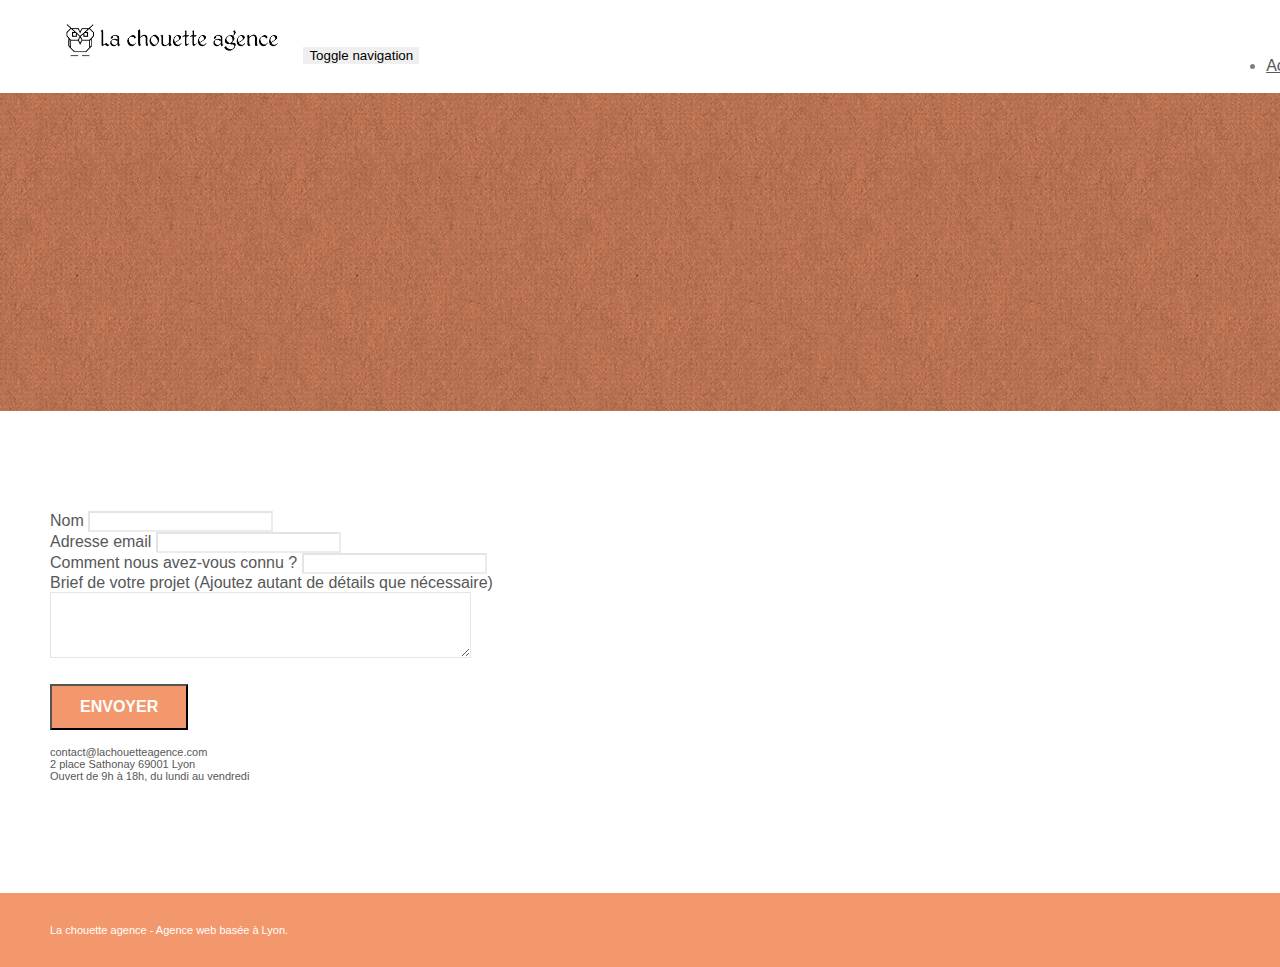
==== page2.html @ 9d800406 "Add files via upload" ====
<!doctype html>
<html lang="Default">
<head>
    <meta charset="utf-8">
    <meta name="keywords" content="">
    <meta name="description" content="">
    <meta name="viewport" content="width=device-width, initial-scale=1.0, viewport-fit=cover">
    <link rel="shortcut icon" type="image/png" href="favicon.jpg">
    
	<link rel="stylesheet" type="text/css" href="./css/bootstrap.min.css">
	<link rel="stylesheet" type="text/css" href="style.css">
	<link rel="stylesheet" type="text/css" href="./css/font-awesome.min.css">
	<link rel="stylesheet" type="text/css" href="./css/et-line.min.css">
	
    
	<script src="./js/jquery-2.1.0.min.js"></script>
	<script src="./js/bootstrap.min.js"></script>
	<script src="./js/blocs.min.js"></script>
	<script src="./js/jqBootstrapValidation.js"></script>
	<script src="./js/formHandler.js"></script>
    <title>page2</title>

    
<!-- Analytics -->
 
<!-- Analytics END -->
    
</head>
<body>
<!-- Principal conteneur -->
<div class="page-container">
    
<!-- bloc-0 -->
<div class="bloc bgc-white l-bloc " id="bloc-0">
	<div class="container bloc-sm">
		<nav class="navbar row">
			<div class="navbar-header">
				<a class="navbar-brand" href="index.html"><img src="img/la-chouette-agence.png" alt="atlanta web design logo" height="40" /></a>
				<button id="nav-toggle" type="button" class="ui-navbar-toggle navbar-toggle" data-toggle="collapse" data-target=".navbar-1">
					<span class="sr-only">Toggle navigation</span><span class="icon-bar"></span><span class="icon-bar"></span><span class="icon-bar"></span>
				</button>
			</div>
			<div class="collapse navbar-collapse navbar-1 special-dropdown-nav">
				<ul class="site-navigation nav navbar-nav">
					<li>
						<a href="index.html">Accueil</a>
					</li>
					<li>
					</li>
					<li>
						<a href="page2.html">page2 &gt;</a>
					</li>
				</ul>
			</div>
		</nav>
	</div>
</div>
<!-- bloc-0 END -->

<!-- bloc-6 -->
<div class="bloc bg-dots-bg bg-repeat bgc-atomic-tangerine d-bloc bloc-bg-texture texture-paper" id="bloc-6">
	<div class="container bloc-lg">
		<div class="row">
			<div class="col-sm-12">
				<h1 class="text-center hero-bloc-text tc-white">
					Parlons web design !
				</h1>
				<p class="text-center mg-lg tc-white tight-width-whitespace">
					Nous sommes ravis que vous souhaitiez collaborer avec notre agence.<br>
					Parlez-nous de votre projet en complétant le formulaire ci-dessous.
				</p>
			</div>
		</div>
	</div>
</div>
<!-- bloc-6 END -->

<!-- bloc-7 -->
<div class="bloc bgc-white l-bloc" id="bloc-7">
	<div class="container bloc-lg">
		<div class="row">
			<div class="col-sm-6">
				<form id="form_1" novalidate success-msg="Your message has been sent." fail-msg="Sorry it seems that our mail server is not responding, Sorry for the inconvenience!">
					<div class="form-group">
						<label>
							Nom
						</label>
						<input id="name" class="form-control" required />
					</div>
					<div class="form-group">
						<label>
							Adresse email
						</label>
						<input id="email" class="form-control" type="email" required />
					</div>
					<div class="form-group">
						<label>
							Comment nous avez-vous connu ?
						</label>
						<input class="form-control" type="email" required id="input_504" />
					</div>
					<div class="form-group">
						<label>
							Brief de votre projet (Ajoutez autant de détails que nécessaire)<br>
						</label><textarea id="message" class="form-control" rows="4" cols="50" required></textarea>
					</div> 
					<button class="bloc-button btn btn-lg btn-block cta-hero btn-atomic-tangerine" type="submit">
						Envoyer
					</button>
				</form>
			</div>
			<div class="col-sm-6">
				<p>
					contact@lachouetteagence.com<br>2 place Sathonay 69001 Lyon<br>Ouvert de 9h à 18h, du lundi au vendredi<br>
				</p>
			</div>
		</div>
	</div>
</div>
<!-- bloc-7 END -->

<!-- ScrollToTop Button -->
<a class="bloc-button btn btn-d scrollToTop" onclick="scrollToTarget('1')"><span class="fa fa-chevron-up"></span></a>
<!-- ScrollToTop Button END-->


<!-- Footer - bloc-8 -->
<div class="bloc bgc-atomic-tangerine d-bloc" id="bloc-8">
	<div class="container bloc-sm">
		<div class="row">
			<div class="col-sm-12">
				<p class="text-center white">
					La chouette agence - Agence web basée à Lyon.<br>
				</p>
				<div class="row row-no-gutters social">
					<div class="col-sm-3">
						<div class="text-center">
							<a class="social" href="index.html"><span class="fa fa-twitter icon-md"></span></a>
						</div>
					</div>
					<div class="col-sm-3">
						<div class="text-center">
							<a class="social" href="index.html"><span class="fa fa-facebook icon-md"></span></a>
						</div>
					</div>
					<div class="col-sm-3">
						<div class="text-center">
							<a class="social" href="index.html"><span class="fa fa-dribbble icon-md"></span></a>
						</div>
					</div>
					<div class="col-sm-3">
						<div class="text-center">
							<a class="social" href="index.html"><span class="fa fa-instagram icon-md"></span></a>
						</div>
					</div>
				</div>
			</div>
		</div>
	</div>
</div>
<!-- Footer - bloc-8 END -->

</div>
<!-- Principal conteneur END -->
    

</body>
</html>
---- style.css ----
body {
    margin: 0;
    padding: 0;
    background: #FFF;
    overflow-x: hidden;
    -webkit-font-smoothing: antialiased;
    -moz-osx-font-smoothing: grayscale;
}

a,
button {
    transition: all .3s ease-in-out;
    outline: none!important;
}

a:hover {
    text-decoration: none;
    cursor: pointer;
}

#page-loading-blocs-notifaction {
    position: fixed;
    top: 0;
    bottom: 0;
    width: 100%;
    z-index: 100000;
    background: #FFFFFF url("img/pageload-spinner.gif") no-repeat center center;
}

.bloc {
    width: 100%;
    clear: both;
    background: 50% 50% no-repeat;
    padding: 0 50px;
    -webkit-background-size: cover;
    -moz-background-size: cover;
    -o-background-size: cover;
    background-size: cover;
    position: relative;
}

.bloc .container {
    padding-left: 0;
    padding-right: 0;
}

.bloc-lg {
    padding: 100px 50px;
}

.bloc-md {
    padding: 50px;
}

.bloc-sm {
    padding: 20px 50px;
}

.bg-center,
.bg-l-edge,
.bg-r-edge,
.bg-t-edge,
.bg-b-edge,
.bg-tl-edge,
.bg-bl-edge,
.bg-tr-edge,
.bg-br-edge,
.bg-repeat {
    -webkit-background-size: auto!important;
    -moz-background-size: auto!important;
    -o-background-size: auto!important;
    background-size: auto!important;
}

.bg-repeat {
    background: repeat;
}

.bg-t-edge {
    background: top no-repeat;
}

.bloc-bg-texture::before {
    content: "";
    background-size: 2px 2px;
    position: absolute;
    top: 0;
    bottom: 0;
    left: 0;
    right: 0;
}

.texture-paper::before {
    background: url("img/texture-paper.png");
    background-size: 280px 280px;
}

.b-parallax {
    background-attachment: fixed;
}

.d-bloc {
    color: rgba(255, 255, 255, .7);
}

.d-bloc button:hover {
    color: rgba(255, 255, 255, .9);
}

.d-bloc .icon-round,
.d-bloc .icon-square,
.d-bloc .icon-rounded,
.d-bloc .icon-semi-rounded-a,
.d-bloc .icon-semi-rounded-b {
    border-color: rgba(255, 255, 255, .9);
}

.d-bloc .divider-h span {
    border-color: rgba(255, 255, 255, .2);
}

.d-bloc .a-btn,
.d-bloc .navbar a,
.d-bloc .navbar-brand,
.d-bloc a .icon-sm,
.d-bloc a .icon-md,
.d-bloc a .icon-lg,
.d-bloc a .icon-xl,
.d-bloc h1 a,
.d-bloc h2 a,
.d-bloc h3 a,
.d-bloc h4 a,
.d-bloc h5 a,
.d-bloc h6 a,
.d-bloc p a {
    color: rgba(255, 255, 255, .6);
}

.d-bloc .a-btn:hover,
.d-bloc .navbar a:hover,
.d-bloc .navbar-brand:hover,
.d-bloc a:hover .icon-sm,
.d-bloc a:hover .icon-md,
.d-bloc a:hover .icon-lg,
.d-bloc a:hover .icon-xl,
.d-bloc h1 a:hover,
.d-bloc h2 a:hover,
.d-bloc h3 a:hover,
.d-bloc h4 a:hover,
.d-bloc h5 a:hover,
.d-bloc h6 a:hover,
.d-bloc p a:hover {
    color: rgba(255, 255, 255, 1);
}

.d-bloc .navbar-toggle .icon-bar {
    background: rgba(255, 255, 255, 1);
}

.d-bloc .btn-wire,
.d-bloc .btn-wire:hover {
    color: rgba(255, 255, 255, 1);
    border-color: rgba(255, 255, 255, 1);
}

.d-bloc .panel {
    color: rgba(0, 0, 0, .5);
}

.d-bloc .panel button:hover {
    color: rgba(0, 0, 0, .7);
}

.d-bloc .panel icon {
    border-color: rgba(0, 0, 0, .7);
}

.d-bloc .panel .divider-h span {
    border-color: rgba(0, 0, 0, .1);
}

.d-bloc .panel .a-btn {
    color: rgba(0, 0, 0, .6);
}

.d-bloc .panel .a-btn:hover {
    color: rgba(0, 0, 0, 1);
}

.d-bloc .panel .btn-wire,
.d-bloc .panel .btn-wire:hover {
    color: rgba(0, 0, 0, .7);
    border-color: rgba(0, 0, 0, .3);
}

.d-bloc .panel,
.l-bloc {
    color: rgba(0, 0, 0, .5);
}

.d-bloc .panel button:hover,
.l-bloc button:hover {
    color: rgba(0, 0, 0, .7);
}

.l-bloc .icon-round,
.l-bloc .icon-square,
.l-bloc .icon-rounded,
.l-bloc .icon-semi-rounded-a,
.l-bloc .icon-semi-rounded-b {
    border-color: rgba(0, 0, 0, .7);
}

.d-bloc .panel .divider-h span,
.l-bloc .divider-h span {
    border-color: rgba(0, 0, 0, .1);
}

.d-bloc .panel .a-btn,
.l-bloc .a-btn,
.l-bloc .navbar a,
.l-bloc .navbar-brand,
.l-bloc a .icon-sm,
.l-bloc a .icon-md,
.l-bloc a .icon-lg,
.l-bloc a .icon-xl,
.l-bloc h1 a,
.l-bloc h2 a,
.l-bloc h3 a,
.l-bloc h4 a,
.l-bloc h5 a,
.l-bloc h6 a,
.l-bloc p a {
    color: rgba(0, 0, 0, .6);
}

.d-bloc .panel .a-btn:hover,
.l-bloc .a-btn:hover,
.l-bloc .navbar a:hover,
.l-bloc .navbar-brand:hover,
.l-bloc a:hover .icon-sm,
.l-bloc a:hover .icon-md,
.l-bloc a:hover .icon-lg,
.l-bloc a:hover .icon-xl,
.l-bloc h1 a:hover,
.l-bloc h2 a:hover,
.l-bloc h3 a:hover,
.l-bloc h4 a:hover,
.l-bloc h5 a:hover,
.l-bloc h6 a:hover,
.l-bloc p a:hover {
    color: rgba(0, 0, 0, 1);
}

.l-bloc .navbar-toggle .icon-bar {
    color: rgba(0, 0, 0, .6);
}

.d-bloc .panel .btn-wire,
.d-bloc .panel .btn-wire:hover,
.l-bloc .btn-wire,
.l-bloc .btn-wire:hover {
    color: rgba(0, 0, 0, .7);
    border-color: rgba(0, 0, 0, .3);
}

.voffset {
    margin-top: 30px;
}

.voffset-lg {
    margin-top: 80px;
}

.row-no-gutters {
    margin-right: 0;
    margin-left: 0;
}

.row.row-no-gutters > [class^="col-"],
.row.row-no-gutters > [class*=" col-"] {
    padding-right: 0;
    padding-left: 0;
}

#bloc-1-hero h1 {
    font-size: 32px;
}

.navbar {
    margin-bottom: 0;
    z-index: 1;
}

.navbar-brand {
    height: auto;
    padding: 3px 15px;
    font-size: 25px;
    font-weight: normal;
    font-weight: 600;
    line-height: 44px;
}

.navbar-brand img {
    max-height: 200px;
    margin: 0 5px 0 0;
    display: inline;
}

.navbar-brand img[src$=svg] {
    min-width: 100px;
}

.nav-center .navbar-brand img {
    margin: 0;
}

.navbar .nav {
    padding-top: 2px;
    margin-right: -16px;
    float: right;
    z-index: 1;
}

.nav > li {
    float: left;
    margin-top: 4px;
    font-size: 16px;
}

.navbar-nav .open .dropdown-menu > li > a {
    text-align: inherit;
}

.nav > li a:hover,
.nav > li a:focus {
    background: transparent;
}

.navbar-toggle {
    margin: 10px 10px 0 0;
    border: 0px;
}

.navbar-toggle:hover {
    background: transparent!important;
}

.navbar-toggle .icon-bar {
    background-color: rgba(0, 0, 0, .5);
    width: 26px;
}

.nav-invert .navbar .nav {
    float: left;
}

.nav-invert .navbar-header,
.nav-invert .navbar-brand {
    float: right;
    position: relative;
    z-index: 2;
}

@media (min-width: 768px) {
    .site-navigation {
        position: absolute;
        top: 50%;
        right: 20px;
        transform: translate(0, -50%);
        -webkit-transform: translateY(-50%);
    }
    .nav > li .dropdown-menu a,
    .nav > li .dropdown-menu a:hover {
        color: #484848;
    }
    .nav-invert .site-navigation {
        left: 0;
        right: 0;
    }
    .nav-center {
        text-align: center;
    }
    .nav-center .navbar-header {
        width: 100%;
    }
    .nav-center .navbar-header,
    .nav-center .navbar-brand,
    .nav-center .nav > li {
        float: none;
        display: inline-block;
    }
    .nav-center .site-navigation {
        position: relative;
        width: 100%;
        right: 0;
        margin-right: 0px;
        margin-top: 20px;
    }
    .nav-center.mini-nav .navbar-toggle {
        float: none;
        margin: 10px auto 0;
    }
}

.nav > li > .dropdown a {
    background: none!important;
    display: block;
    padding: 14px 15px;
}

nav .caret {
    margin: 0 5px;
}

.dropdown-menu .dropdown-menu {
    top: -8px;
    left: 100%;
}

.dropdown-menu .dropmenu-flow-right {
    top: 100%;
    left: 0;
    margin-left: -1px;
    border-top-left-radius: 0;
    border-top-right-radius: 0;
}

.dropdown-menu .dropdown span {
    border: 4px solid black;
    border-top-color: transparent;
    border-right-color: transparent;
    border-bottom-color: transparent;
    margin: 6px -5px 0 0!important;
    float: right;
}

.mg-md {
    margin-top: 10px;
    margin-bottom: 20px;
}

.mg-lg {
    margin-top: 10px;
    margin-bottom: 40px;
}

.btn {
    margin: 0 5px 5px 0;
}

.btn.pull-right {
    margin: 0 0 5px 5px;
}

.btn-d,
.btn-d:hover,
.btn-d:focus {
    color: #FFF;
    background: rgba(0, 0, 0, .3);
}

button {
    outline: none!important;
}

.btn-rd {
    border-radius: 40px;
}

.btn-clean {
    border: 1px solid rgba(0, 0, 0, .08);
    border-bottom-color: rgba(0, 0, 0, .1);
    text-shadow: 0 1px 0 rgba(0, 0, 1, .1);
    box-shadow: 0 1px 3px rgba(0, 0, 1, .25), inset 0 1px 0 0 rgba(255, 255, 255, .15);
}

.icon-md {
    font-size: 30px!important;
}

.icon-lg {
    font-size: 60px!important;
}

.sm-shadow {
    text-shadow: 0 1px 2px rgba(0, 0, 0, .3);
}

.panel-sq,
.panel-sq .panel-heading,
.panel-sq .panel-footer {
    border-radius: 0;
}

.panel-rd {
    border-radius: 30px;
}

.panel-rd .panel-heading {
    border-radius: 29px 29px 0 0;
}

.panel-rd .panel-footer {
    border-radius: 0 0 29px 29px;
}

.form-control {
    border-color: rgba(0, 0, 0, .1);
    box-shadow: none;
}

.scrollToTop {
    width: 40px;
    height: 40px;
    position: fixed;
    bottom: 20px;
    right: 20px;
    opacity: 0;
    z-index: 500;
    transition: all .3s ease-in-out;
}

.scrollToTop span {
    margin-top: 6px;
}

.showScrollTop {
    font-size: 14px;
    opacity: 1;
}

a[data-lightbox] {
    position: relative;
    display: block;
    text-align: center;
}

a[data-lightbox]:hover::before {
    content: "+";
    font-family: "HelveticaNeue-Light", "Helvetica Neue Light", "Helvetica Neue", Helvetica, Arial;
    font-size: 32px;
    width: 50px;
    height: 50px;
    margin-left: -25px;
    border-radius: 50%;
    background: rgba(0, 0, 0, .6);
    color: #FFF;
    font-weight: 100;
    z-index: 1;
    position: absolute;
    top: 50%;
    transform: translateY(-50%);
    -webkit-transform: translateY(-50%);
}

a[data-lightbox]:hover img {
    opacity: 0.6;
    -webkit-animation-fill-mode: none;
    animation-fill-mode: none;
}

#lightbox-modal {
    display: flex;
    align-items: center;
}

#lightbox-modal .modal-dialog {
    width: 90%;
    max-width: 900px;
    margin: 0 auto 0;
}

#lightbox-modal .modal-dialog img {
    max-height: 90vh;
    margin: 0 auto;
}

.lightbox-caption {
    padding: 20px;
    color: #FFF;
    background: rgba(0, 0, 0, .5);
    position: absolute;
    left: 15px;
    right: 15px;
    bottom: 5px;
}

.close-lightbox {
    color: #FFF;
    font-size: 30px;
    position: absolute;
    top: 20px;
    right: 20px;
    z-index: 20;
    background: rgba(0, 0, 0, .5);
    border: none;
    line-height: 30px;
    padding: 0 9px 5px;
    opacity: 0.3;
}

.close-lightbox:hover,
.next-lightbox:hover,
.prev-lightbox:hover {
    opacity: 1.0;
    color: #FFF;
}

.next-lightbox,
.prev-lightbox {
    font-size: 20px;
    color: rgba(255, 255, 255, .9);
    background: rgba(0, 0, 0, .5);
    transition: all .2s ease-in-out;
    position: absolute;
    top: 45%;
    z-index: 1;
    opacity: 0.4;
}

.next-lightbox {
    padding: 6px 8px 1px 13px;
    right: 25px;
}

.prev-lightbox {
    padding: 6px 13px 1px 10px;
    left: 25px;
}

.snapshot-lb .modal-body {
    padding-bottom: 45px;
}

.snapshot-lb .lightbox-caption {
    padding: 0;
    color: rgba(0, 0, 0, .5);
    background: none;
}

h1,
h2,
h3,
h4,
h5,
h6,
p,
label,
.btn,
a {
    font-family: "helvetica";
    font-weight: 400;
    color: #575757!important;
}

.container {
    max-width: 1000px;
}

.hero-bloc-text {
    font-size: 38px;
}

.hero-bloc-text-sub {
    font-size: 36px;
}

.statement-bloc-text {
    line-height: 26px;
    font-style: italic;
    font-size: 20px;
    text-align: center;
    font-weight: lighter;
    max-width: 520px;
    margin: auto auto auto auto;
}

p {
    font-size: 11px;
}

.tight-width-whitespace {
    max-width: 600px;
    margin: auto auto auto auto;
}

.h1 {
    font-size: 20px;
    font-family: "Open Sans";
}

.cta-hero {
    margin-top: 22px;
    color: #FFFFFF!important;
    text-transform: uppercase;
    padding: 12px 28px 12px 28px;
    font-size: 16px;
    font-weight: 700;
}

.social {
    max-width: 400px;
    margin: auto auto auto auto;
}

h2 {
    font-size: 22px;
    line-height: 1.4em;
}

h3 {
    font-size: 15px;
    text-transform: uppercase;
    font-weight: 700;
    color: #333333!important;
}

.med-width-whitespace {
    max-width: 800px;
    margin: auto auto auto auto;
    box-shadow: 0px 0px 0px #000000;
}

h1 {
    color: #333333!important;
}

h4 {
    color: #333333!important;
}

.icons {
    margin-bottom: 14px;
    margin-top: 24px;
}

.white {
    color: #FFFFFF!important;
}

.portfolio-thumb {
    margin-bottom: 24px;
}

.portfolio-row {
    margin-bottom: 44px;
    margin-top: 50px;
}

.avatar {
    box-shadow: 0px 4px 9px rgba(0, 0, 0, 0.3);
}

.black-background {
    background-color: rgba(165, 147, 99, 0.7);
    padding: 40px 40px 40px 40px;
}

.bold-link {
    font-weight: 900;
    text-decoration: underline!important;
}

.bgc-white {
    background-color: #FFFFFF;
}

.bgc-dark-slate-blue {
    background-color: #364577;
}

.bgc-atomic-tangerine {
    background-color: #F3976C;
}

.tc-white {
    color: #F3976C!important;
}

.btn-atomic-tangerine {
    background: #F3976C;
    color: #FFFFFF!important;
}

.btn-atomic-tangerine:hover {
    background: #c27956!important;
    color: #FFFFFF!important;
}

.ltc-white {
    color: #FFFFFF!important;
}

.ltc-white:hover {
    color: #cccccc!important;
}

.ltc-atomic-tangerine {
    color: #F3976C!important;
}

.ltc-atomic-tangerine:hover {
    color: #c27956!important;
}

.icon-dark-slate-blue {
    color: #364577!important;
    border-color: #364577!important;
}

.bg-dots-bg {
    background-image: url("img/dots-bg.png");
}

.bg-lines-h2-bg {
    background-image: url("img/lines-h2-bg.png");
}

.bg-banniere {
    background-image: url("img/la-chouette-agence-banniere.jpg");
}

.bg-presentation {
    background-image: url("img/image-de-presentation.bmp");
}

@media (max-width: 1024px) {
    .bloc {
        padding-left: 20px;
        padding-right: 20px;
    }
    .bloc.full-width-bloc,
    .bloc-tile-2.full-width-bloc .container,
    .bloc-tile-3.full-width-bloc .container,
    .bloc-tile-4.full-width-bloc .container {
        padding-left: 0;
        padding-right: 0;
    }
}

@media (max-width: 992px) and (min-width: 768px) {
    .navbar .nav {
        max-width: 80%
    }
    .nav-center.navbar .nav {
        max-width: 100%
    }
}

@media only screen and (min-device-width: 768px) and (max-device-width: 1024px) and (orientation: landscape) {
    .b-parallax {
        background-attachment: scroll;
    }
}

@media only screen and (min-device-width: 1024px) and (max-device-width: 1366px) and (-webkit-min-device-pixel-ratio: 1.5) {
    .b-parallax {
        background-attachment: scroll;
    }
}

@media (max-width: 991px) {
    .container {
        width: 100%;
    }
    .b-parallax {
        background-attachment: scroll;
    }
    .page-container,
    #hero-bloc {
        overflow-x: hidden;
        position: relative;
    }
    .bloc {
        padding-left: constant(safe-area-inset-left);
        padding-right: constant(safe-area-inset-right);
    }
    .bloc-group,
    .bloc-group .bloc {
        display: block;
        width: 100%;
    }
    .bloc-fill-screen .fill-bloc-top-edge,
    .bloc-fill-screen .fill-bloc-bottom-edge {
        padding: 0 20px;
        padding-left: constant(safe-area-inset-left);
        padding-right: constant(safe-area-inset-right);
    }
}

@media (max-width: 767px) {
    .page-container {
        overflow-x: hidden;
        position: relative;
    }
    h1,
    h2,
    h3,
    h4,
    h5,
    h6,
    p,
    #disqus_thread {
        padding-left: 10px!important;
        padding-right: 10px!important;
    }
    .b-parallax {
        background-attachment: scroll;
    }
    .navbar .nav {
        padding-top: 0;
        border-top: 1px solid rgba(0, 0, 0, .2);
        float: none!important;
    }
    .navbar.row {
        margin-left: 0;
        margin-right: 0;
    }
    .site-navigation {
        position: inherit;
        transform: none;
        -webkit-transform: none;
        -ms-transform: none;
    }
    .nav > li {
        margin-top: 0;
        border-bottom: 1px solid rgba(0, 0, 0, .1);
        background: rgba(0, 0, 0, .05);
        text-align: left;
        padding-left: 15px;
        width: 100%;
    }
    .nav > li:hover {
        background: rgba(0, 0, 0, .08);
    }
    .dropdown .dropdown a .caret {
        float: none;
        margin: 5px 0 0 10px!important;
        border: 4px solid black;
        border-bottom-color: transparent;
        border-right-color: transparent;
        border-left-color: transparent;
    }
    #hero-bloc .navbar .nav {
        background: rgba(0, 0, 0, .8);
    }
    #hero-bloc .navbar .nav a {
        color: rgba(255, 255, 255, .6);
    }
    .hero {
        padding: 50px 0;
    }
    .hero-nav {
        left: -1px;
        right: -1px;
    }
    .navbar-collapse {
        padding: 0;
        overflow-x: hidden;
        -webkit-box-shadow: none;
        box-shadow: none;
    }
    .navbar-brand img {
        max-height: 40px;
        width: auto;
    }
    .nav-invert .navbar-header {
        float: none;
        width: 100%;
    }
    .nav-invert .navbar-toggle {
        float: left;
        margin-left: 10px;
    }
    .bloc {
        padding-left: 0;
        padding-right: 0;
    }
    .bloc-xxl,
    .bloc-xl,
    .bloc-lg {
        padding: 40px 0;
    }
    .bloc-sm,
    .bloc-md {
        padding-left: 0;
        padding-right: 0;
    }
    .bloc-tile-2 .container,
    .bloc-tile-3 .container,
    .bloc-tile-4 .container,
    .bloc-fill-screen .fill-bloc-top-edge,
    .bloc-fill-screen .fill-bloc-bottom-edge {
        padding-left: 0;
        padding-right: 0;
    }
    .a-block {
        padding: 0 10px;
    }
    .btn-dwn {
        display: none;
    }
    .voffset {
        margin-top: 5px;
    }
    .voffset-md {
        margin-top: 20px;
    }
    .voffset-lg {
        margin-top: 30px;
    }
    form {
        padding: 5px;
    }
    .close-lightbox {
        display: inline-block;
    }
    .blocsapp-device-iphone5 {
        background-size: 216px 425px;
        padding-top: 60px;
        width: 216px;
        height: 425px;
    }
    .blocsapp-device-iphone5 img {
        width: 180px;
        height: 320px;
    }
}

@media (max-width: 400px) {
    .bloc {
        padding-left: 0;
        padding-right: 0;
    }
}

@media (max-width: 767px) {
    .bloc-mob-center-text {
        text-align: center;
    }
}
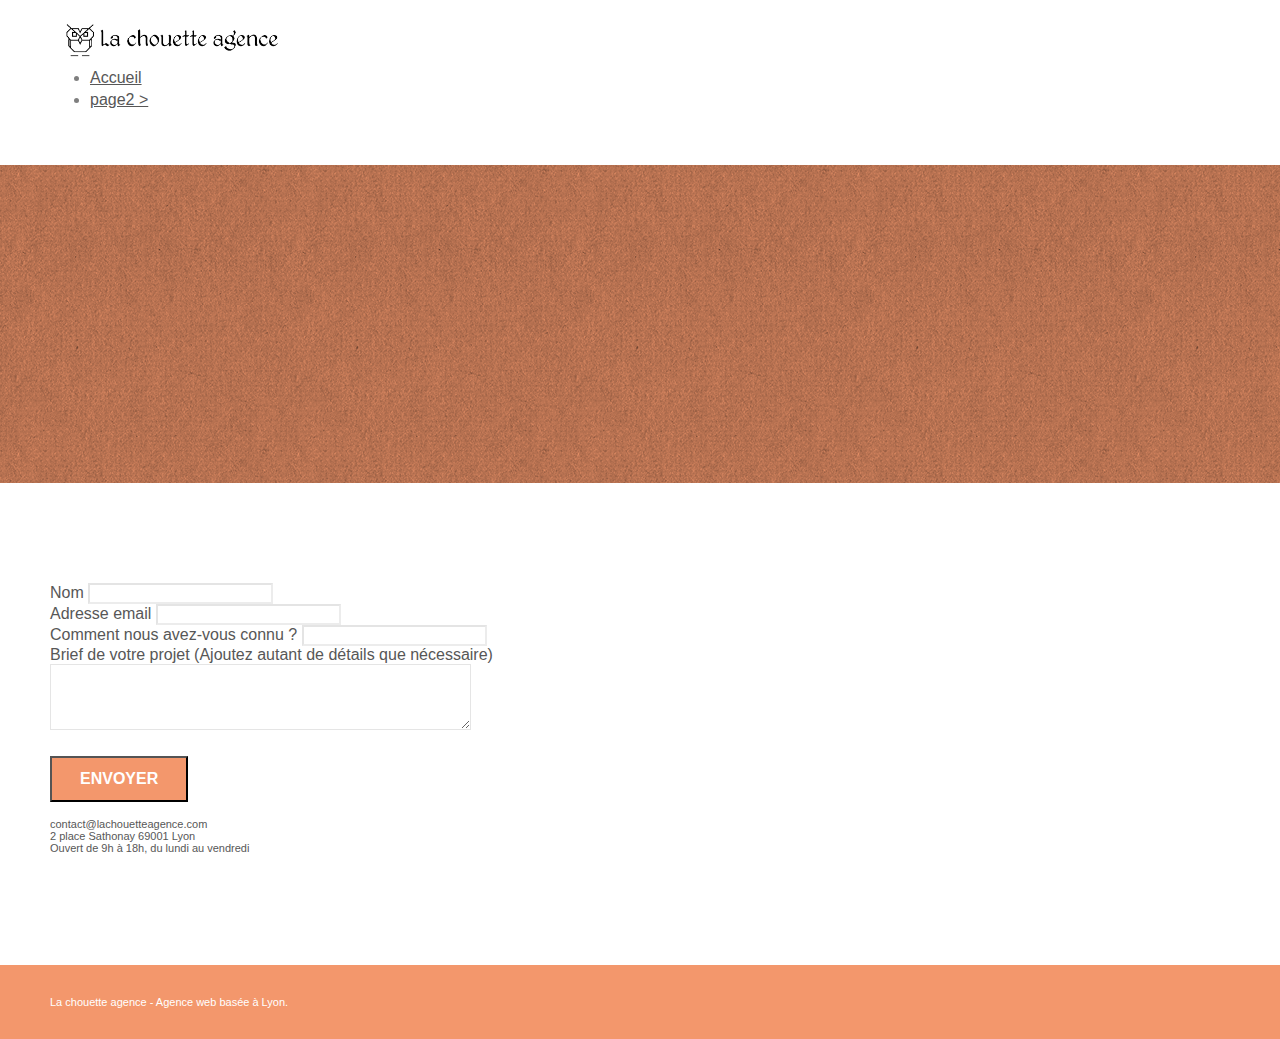
==== commit f90aa304: "test" ====
--- a/page2.html
+++ b/page2.html
@@ -36,22 +36,21 @@
 		<nav class="navbar row">
 			<div class="navbar-header">
 				<a class="navbar-brand" href="index.html"><img src="img/la-chouette-agence.png" alt="atlanta web design logo" height="40" /></a>
-				<button id="nav-toggle" type="button" class="ui-navbar-toggle navbar-toggle" data-toggle="collapse" data-target=".navbar-1">
+				<!-- <button id="nav-toggle" type="button" class="ui-navbar-toggle navbar-toggle" data-toggle="collapse" data-target=".navbar-1">
 					<span class="sr-only">Toggle navigation</span><span class="icon-bar"></span><span class="icon-bar"></span><span class="icon-bar"></span>
-				</button>
+				</button> -->
 			</div>
-			<div class="collapse navbar-collapse navbar-1 special-dropdown-nav">
-				<ul class="site-navigation nav navbar-nav">
-					<li>
-						<a href="index.html">Accueil</a>
-					</li>
-					<li>
-					</li>
-					<li>
-						<a href="page2.html">page2 &gt;</a>
-					</li>
-				</ul>
-			</div>
+			<!-- <div class="collapse navbar-collapse navbar-1 special-dropdown-nav">
+				
+			</div> -->
+			<ul class="site-navigation nav navbar-nav">
+				<li>
+					<a href="index.html">Accueil</a>
+				</li>
+				<li>
+					<a href="page2.html">page2 &gt;</a>
+				</li>
+			</ul>
 		</nav>
 	</div>
 </div>
--- a/style.css
+++ b/style.css
@@ -1,3 +1,7 @@
+* {
+    box-sizing: border-box;
+}
+
 body {
     margin: 0;
     padding: 0;
@@ -316,14 +320,10 @@
 }
 
 .navbar .nav {
-    padding-top: 2px;
-    margin-right: -16px;
-    float: right;
     z-index: 1;
 }
 
 .nav > li {
-    float: left;
     margin-top: 4px;
     font-size: 16px;
 }
@@ -364,9 +364,9 @@
 
 @media (min-width: 768px) {
     .site-navigation {
-        position: absolute;
+        /* position: absolute;
         top: 50%;
-        right: 20px;
+        right: 20px; */
         transform: translate(0, -50%);
         -webkit-transform: translateY(-50%);
     }
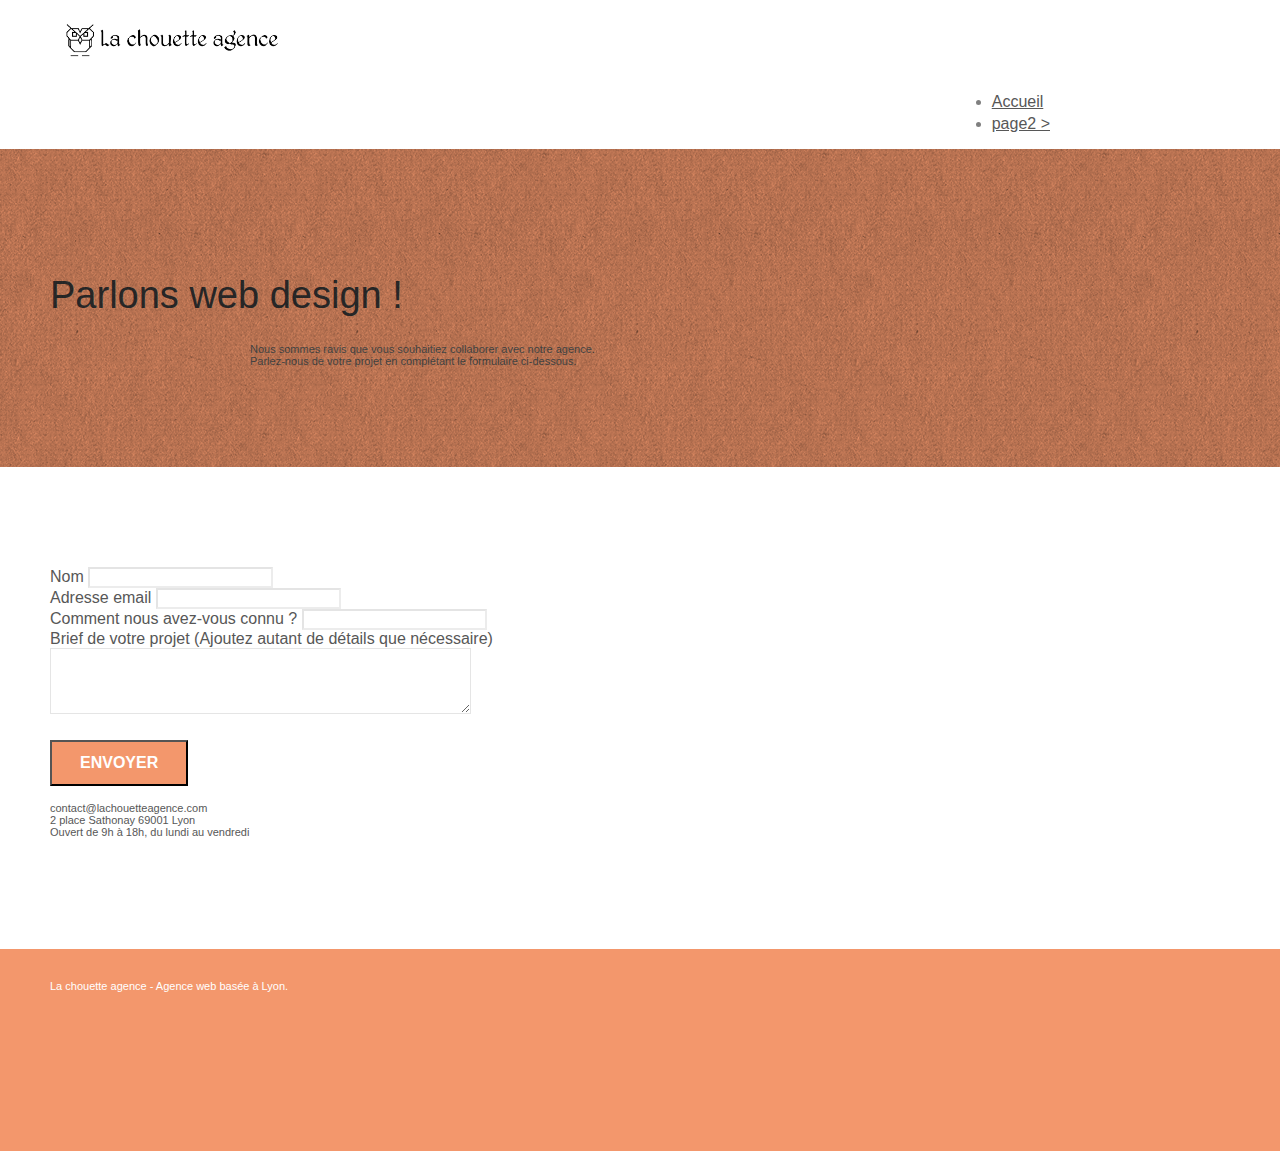
==== commit 3fbce7f2: "changing nav" ====
--- a/page2.html
+++ b/page2.html
@@ -40,17 +40,16 @@
 					<span class="sr-only">Toggle navigation</span><span class="icon-bar"></span><span class="icon-bar"></span><span class="icon-bar"></span>
 				</button> -->
 			</div>
-			<!-- <div class="collapse navbar-collapse navbar-1 special-dropdown-nav">
-				
-			</div> -->
-			<ul class="site-navigation nav navbar-nav">
-				<li>
-					<a href="index.html">Accueil</a>
-				</li>
-				<li>
-					<a href="page2.html">page2 &gt;</a>
-				</li>
-			</ul>
+			<div class="collapse navbar-collapse navbar-1 special-dropdown-nav">
+				<ul class="site-navigation nav navbar-nav">
+					<li>
+						<a href="index.html">Accueil</a>
+					</li>
+					<li>
+						<a href="page2.html">page2 &gt;</a>
+					</li>
+				</ul>
+			</div>
 		</nav>
 	</div>
 </div>
@@ -61,10 +60,10 @@
 	<div class="container bloc-lg">
 		<div class="row">
 			<div class="col-sm-12">
-				<h1 class="text-center hero-bloc-text tc-white">
+				<h1 class="text-center hero-bloc-text">
 					Parlons web design !
 				</h1>
-				<p class="text-center mg-lg tc-white tight-width-whitespace">
+				<p class="text-center mg-lg tight-width-whitespace">
 					Nous sommes ravis que vous souhaitiez collaborer avec notre agence.<br>
 					Parlez-nous de votre projet en complétant le formulaire ci-dessous.
 				</p>
--- a/style.css
+++ b/style.css
@@ -366,9 +366,10 @@
     .site-navigation {
         /* position: absolute;
         top: 50%;
-        right: 20px; */
+        right: 20px;
         transform: translate(0, -50%);
-        -webkit-transform: translateY(-50%);
+        -webkit-transform: translateY(-50%); */
+        float: right;
     }
     .nav > li .dropdown-menu a,
     .nav > li .dropdown-menu a:hover {
@@ -700,8 +701,10 @@
 }
 
 .social {
-    max-width: 400px;
-    margin: auto auto auto auto;
+    display: flex;
+    justify-content: space-between;
+    align-items: center;
+    padding: 2em;
 }
 
 h2 {
@@ -741,6 +744,7 @@
 
 .portfolio-thumb {
     margin-bottom: 24px;
+    width: 100%;
 }
 
 .portfolio-row {
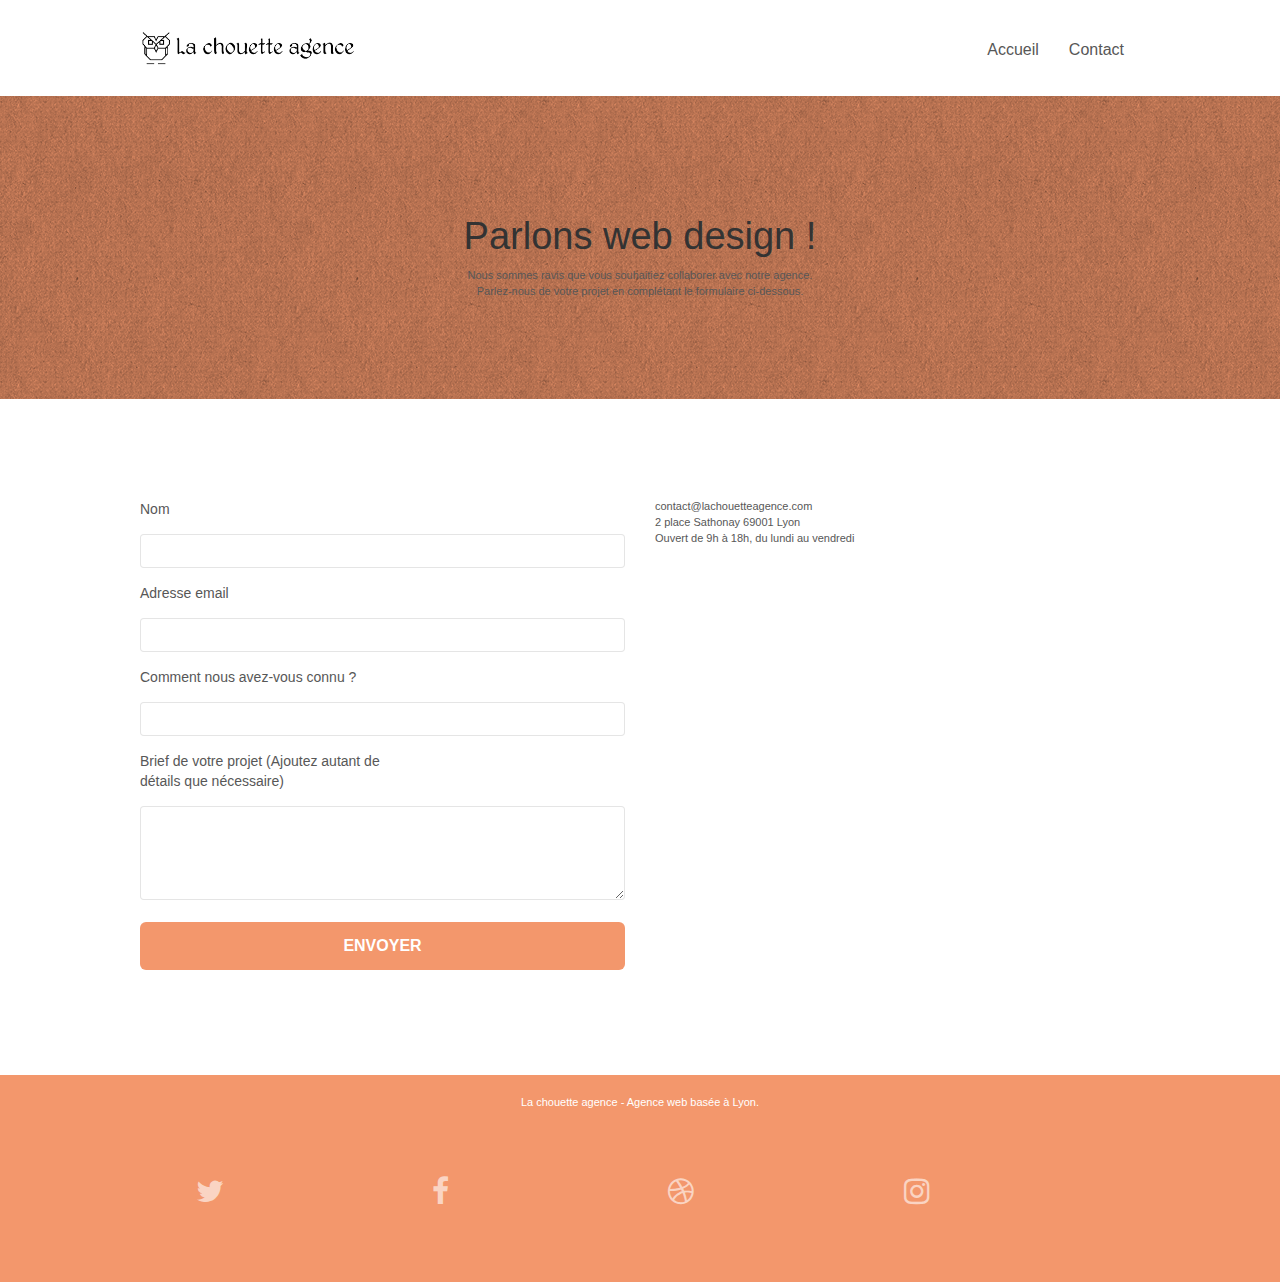
==== commit ac945b92: "minified css and js + more responsive" ====
--- a/page2.html
+++ b/page2.html
@@ -35,7 +35,7 @@
 	<div class="container bloc-sm">
 		<nav class="navbar row">
 			<div class="navbar-header">
-				<a class="navbar-brand" href="index.html"><img src="img/la-chouette-agence.png" alt="atlanta web design logo" height="40" /></a>
+				<a class="navbar-brand" href="index.html"><img src="img/la-chouette-agence.png" alt="logo de la Chouette agence" height="40" /></a>
 				<!-- <button id="nav-toggle" type="button" class="ui-navbar-toggle navbar-toggle" data-toggle="collapse" data-target=".navbar-1">
 					<span class="sr-only">Toggle navigation</span><span class="icon-bar"></span><span class="icon-bar"></span><span class="icon-bar"></span>
 				</button> -->
@@ -46,7 +46,7 @@
 						<a href="index.html">Accueil</a>
 					</li>
 					<li>
-						<a href="page2.html">page2 &gt;</a>
+						<a href="page2.html">Contact</a>
 					</li>
 				</ul>
 			</div>
--- a/style.css
+++ b/style.css
@@ -655,6 +655,13 @@
     color: #575757!important;
 }
 
+label {
+    display: inline-block;
+    margin-right: 30px;
+    margin-bottom: 15px;
+    width: 250px;
+}
+
 .container {
     max-width: 1000px;
 }
@@ -705,11 +712,13 @@
     justify-content: space-between;
     align-items: center;
     padding: 2em;
+    text-decoration: none;
 }
 
 h2 {
-    font-size: 22px;
+    font-size: 19px;
     line-height: 1.4em;
+    font-style: italic;
 }
 
 h3 {
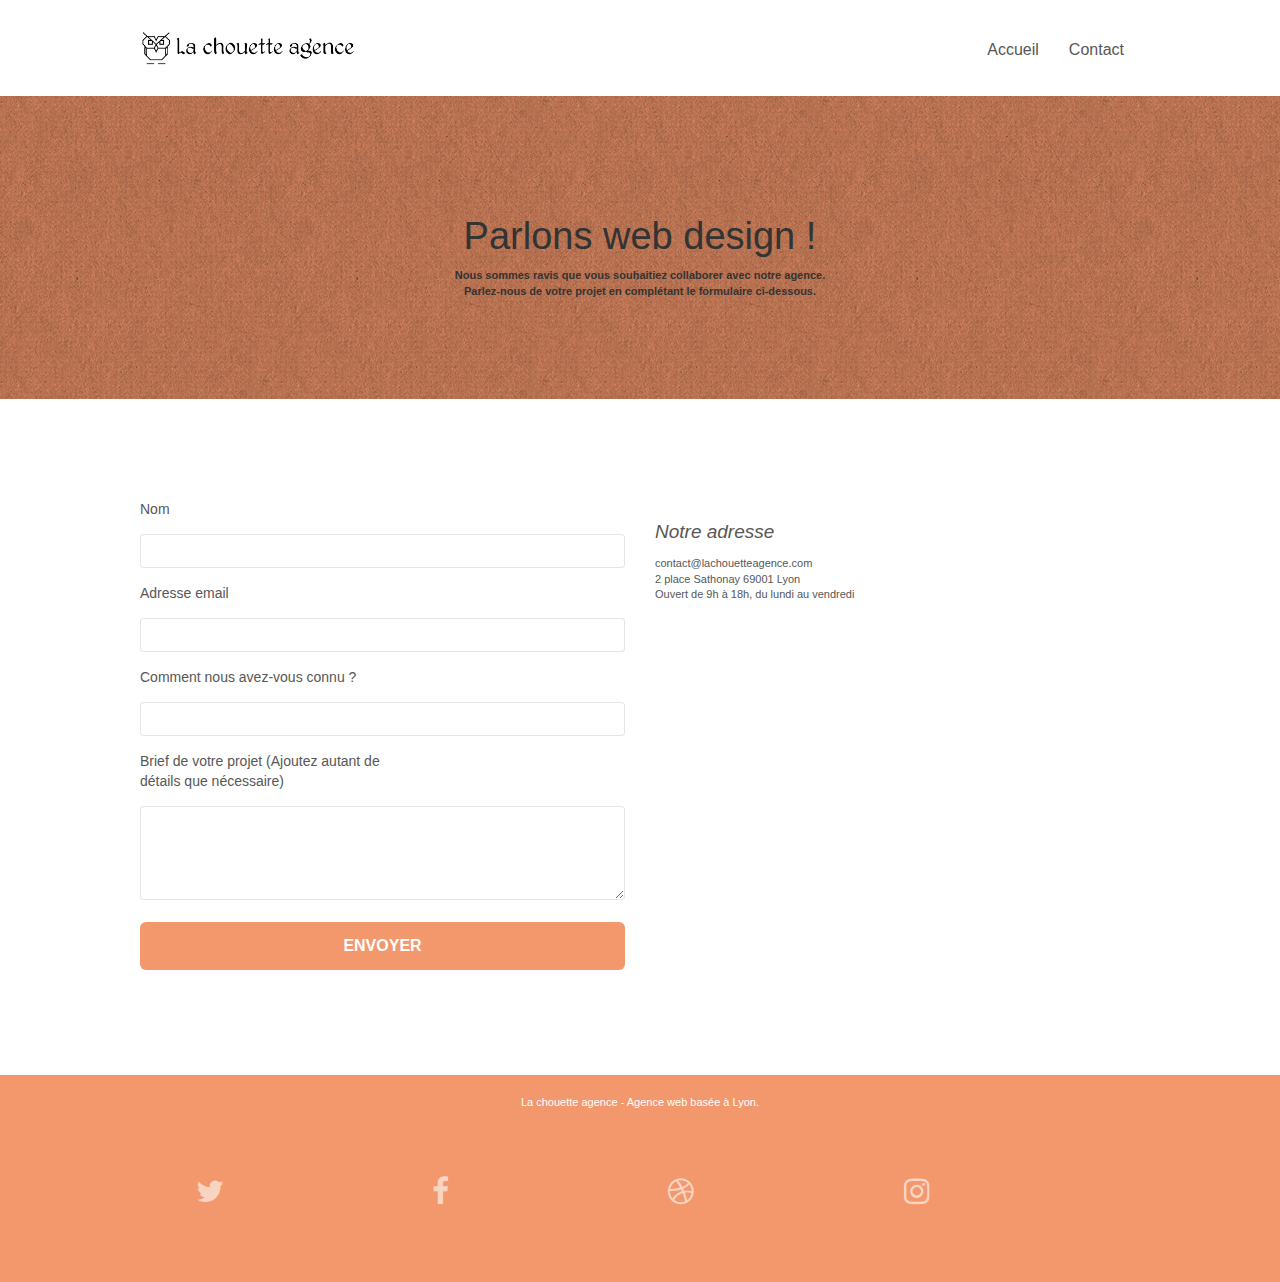
==== commit ea1799cb: "final dom modifications" ====
--- a/page2.html
+++ b/page2.html
@@ -36,9 +36,6 @@
 		<nav class="navbar row">
 			<div class="navbar-header">
 				<a class="navbar-brand" href="index.html"><img src="img/la-chouette-agence.png" alt="logo de la Chouette agence" height="40" /></a>
-				<!-- <button id="nav-toggle" type="button" class="ui-navbar-toggle navbar-toggle" data-toggle="collapse" data-target=".navbar-1">
-					<span class="sr-only">Toggle navigation</span><span class="icon-bar"></span><span class="icon-bar"></span><span class="icon-bar"></span>
-				</button> -->
 			</div>
 			<div class="collapse navbar-collapse navbar-1 special-dropdown-nav">
 				<ul class="site-navigation nav navbar-nav">
@@ -63,7 +60,7 @@
 				<h1 class="text-center hero-bloc-text">
 					Parlons web design !
 				</h1>
-				<p class="text-center mg-lg tight-width-whitespace">
+				<p id="contact-introduction" class="text-center mg-lg tight-width-whitespace">
 					Nous sommes ravis que vous souhaitiez collaborer avec notre agence.<br>
 					Parlez-nous de votre projet en complétant le formulaire ci-dessous.
 				</p>
@@ -108,6 +105,7 @@
 				</form>
 			</div>
 			<div class="col-sm-6">
+				<h2>Notre adresse</h2>
 				<p>
 					contact@lachouetteagence.com<br>2 place Sathonay 69001 Lyon<br>Ouvert de 9h à 18h, du lundi au vendredi<br>
 				</p>
--- a/style.css
+++ b/style.css
@@ -728,6 +728,16 @@
     color: #333333!important;
 }
 
+#title-bottom {
+    color: white !important;
+    font-weight: 600;
+}
+#contact-introduction {
+    color: #333333!important;
+    font-weight: 600;
+}
+
+
 .med-width-whitespace {
     max-width: 800px;
     margin: auto auto auto auto;
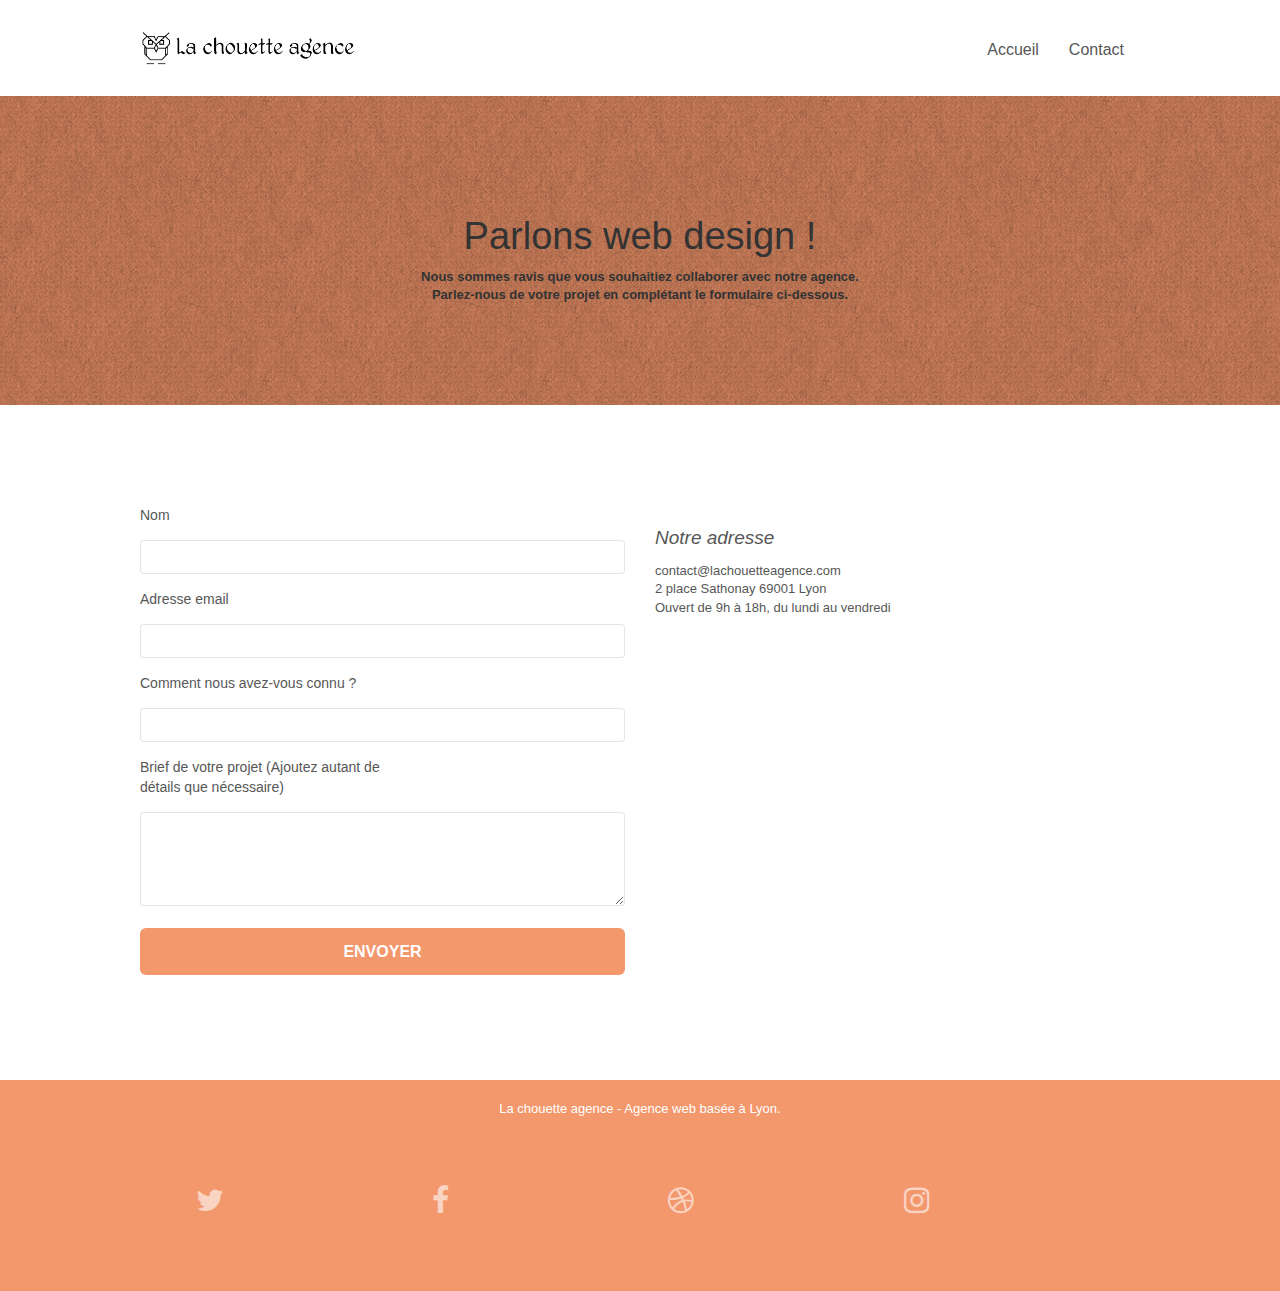
==== commit 29b0c513: "OPTIMIZING SEO" ====
--- a/page2.html
+++ b/page2.html
@@ -2,6 +2,7 @@
 <html lang="Default">
 <head>
     <meta charset="utf-8">
+	<meta name="description" content="La chouette agence, agence web design et marketing à Lyon, page de contact">
     <meta name="keywords" content="">
     <meta name="description" content="">
     <meta name="viewport" content="width=device-width, initial-scale=1.0, viewport-fit=cover">
--- a/style.css
+++ b/style.css
@@ -685,7 +685,7 @@
 }
 
 p {
-    font-size: 11px;
+    font-size: 13px;
 }
 
 .tight-width-whitespace {
@@ -845,7 +845,7 @@
 }
 
 .bg-presentation {
-    background-image: url("img/image-de-presentation.bmp");
+    background-image: url("img/image-de-presentation.jpeg");
 }
 
 @media (max-width: 1024px) {
